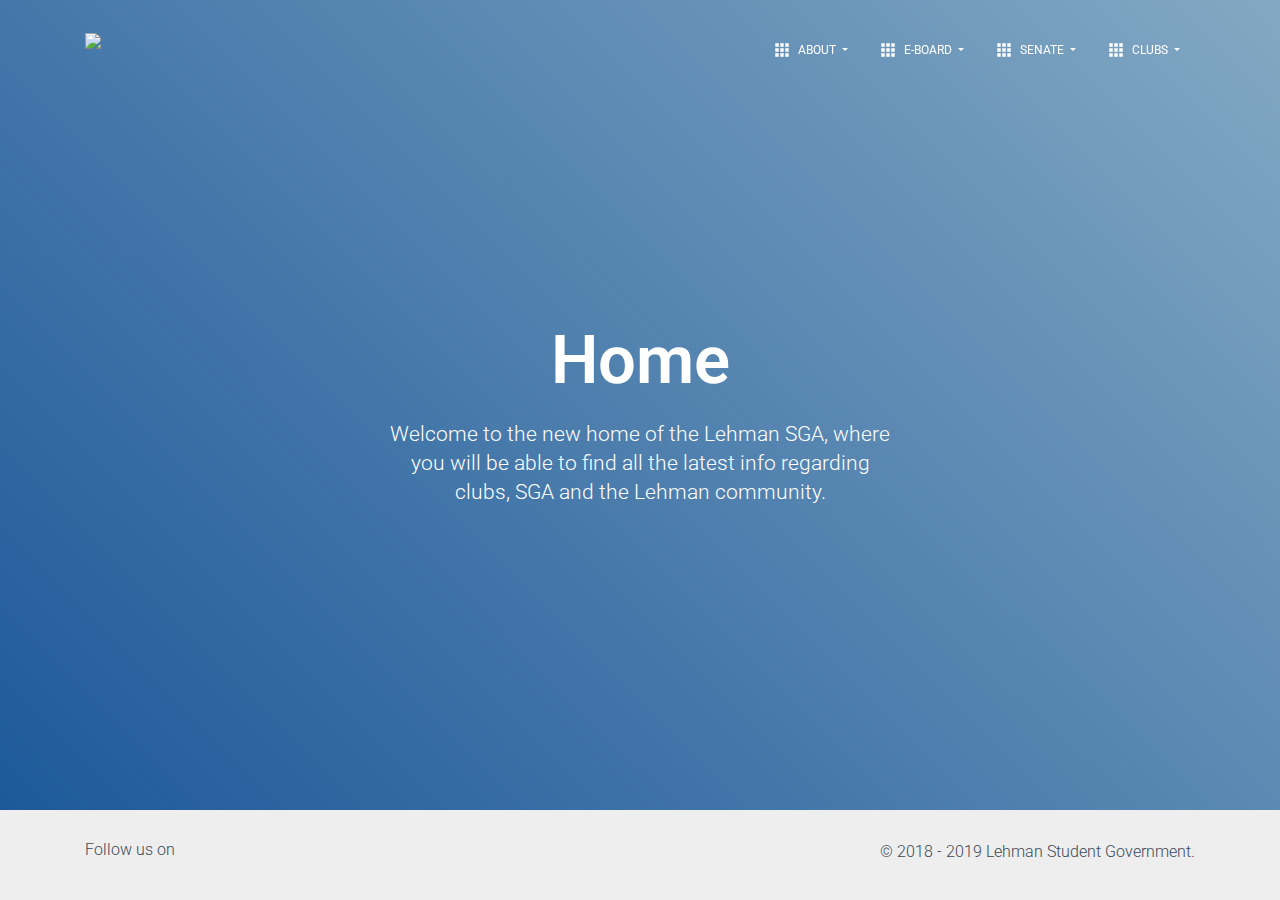
==== index.html @ 07c0b453 "index page" ====
<!DOCTYPE html>
<html lang="en">

<head>
  <meta charset="utf-8" />
  <link rel="apple-touch-icon" sizes="76x76" href="./assets/img/apple-icon.png">
  <link rel="icon" type="image/png" href="./assets/img/favicon.png">
  <meta http-equiv="X-UA-Compatible" content="IE=edge,chrome=1" />
  <title>
    Lehman Student Government
  </title>
  <meta content='width=device-width, initial-scale=1.0, maximum-scale=1.0, user-scalable=0, shrink-to-fit=no' name='viewport' />
  <!--     Fonts and icons     -->
  <link rel="stylesheet" type="text/css" href="https://fonts.googleapis.com/css?family=Roboto:300,400,500,700|Roboto+Slab:400,700|Material+Icons" />
    <link rel="stylesheet" href="https://use.fontawesome.com/releases/v5.6.3/css/all.css" integrity="sha384-UHRtZLI+pbxtHCWp1t77Bi1L4ZtiqrqD80Kn4Z8NTSRyMA2Fd33n5dQ8lWUE00s/" crossorigin="anonymous">
  <!-- CSS Files -->
  <link href="./assets/css/material-kit.css?v=2.0.5" rel="stylesheet" />
  <!-- CSS Just for demo purpose, don't include it in your project -->
  <link href="./assets/demo/demo.css" rel="stylesheet" />
</head>

<body class="index-page sidebar-collapse">
  <nav class="navbar navbar-transparent navbar-color-on-scroll fixed-top navbar-expand-lg" color-on-scroll="100" id="sectionsNav">
    <div class="container">
      <div class="navbar-translate">
        <a class="navbar-brand" href="/index.html">
          <img src="https://i.imgur.com/G1gjAbA.png" class="img-responsive" style="height:70px;margin-top:-20px;">
          </a>
        <button class="navbar-toggler" type="button" data-toggle="collapse" aria-expanded="false" aria-label="Toggle navigation">
          <span class="sr-only">Toggle navigation</span>
          <span class="navbar-toggler-icon"></span>
          <span class="navbar-toggler-icon"></span>
          <span class="navbar-toggler-icon"></span>
        </button>
      </div>
      <div class="collapse navbar-collapse">
        <ul class="navbar-nav ml-auto">
            <li class="dropdown nav-item">
                <a href="#" class="dropdown-toggle nav-link" data-toggle="dropdown">
                    <i class="material-icons">apps</i> About
                </a>
                <div class="dropdown-menu dropdown-with-icons">
                    <a href="https://demos.creative-tim.com/material-kit/docs/2.1/getting-started/introduction.html" class="dropdown-item">
                        <i class="material-icons">content_paste</i> Senate
                    </a>
                </div>
            </li>
          <li class="dropdown nav-item">
            <a href="#" class="dropdown-toggle nav-link" data-toggle="dropdown">
              <i class="material-icons">apps</i> E-Board
            </a>
            <div class="dropdown-menu dropdown-with-icons">
                <a href="https://demos.creative-tim.com/material-kit/docs/2.1/getting-started/introduction.html" class="dropdown-item">
                    <i class="material-icons">content_paste</i> Senate
                </a>
            </div>
          </li>
          <li class="dropdown nav-item">
                <a href="#" class="dropdown-toggle nav-link" data-toggle="dropdown">
                    <i class="material-icons">apps</i> Senate
                </a>
                <div class="dropdown-menu dropdown-with-icons">
                    <a href="./index.html" class="dropdown-item">
                        <i class="material-icons">layers</i> About the SGA
                    </a>

                </div>
            </li>
          <li class="dropdown nav-item">
                <a href="#" class="dropdown-toggle nav-link" data-toggle="dropdown">
                    <i class="material-icons">apps</i> Clubs
                </a>
                <div class="dropdown-menu dropdown-with-icons">
                    <a href="./index.html" class="dropdown-item">
                        <i class="material-icons">layers</i> About the SGA
                    </a>
                    <a href="https://demos.creative-tim.com/material-kit/docs/2.1/getting-started/introduction.html" class="dropdown-item">
                        <i class="material-icons">content_paste</i> E-Board
                    </a>
                    <a href="https://demos.creative-tim.com/material-kit/docs/2.1/getting-started/introduction.html" class="dropdown-item">
                        <i class="material-icons">content_paste</i> Senate
                    </a>
                </div>
            </li>
        </ul>
      </div>
    </div>
  </nav>
  <div class="page-header header-filter clear-filter blue-filter" data-parallax="true" style="background-image: url('https://photos.smugmug.com/Lehman-College-Images/LS-2018/State-of-the-College-2018-Presentation/i-T4t2VrZ/0/8fcbe5f8/O/18498861713_098b0fcd3a_o.jpg');">
    <div class="container">
      <div class="row">
        <div class="col-md-8 ml-auto mr-auto">
          <div class="brand">
            <h1>Home</h1>
            <h3>Welcome to the new home of the Lehman SGA, where you will be able to find all the latest info regarding clubs, SGA and the Lehman community.</h3>
          </div>
        </div>
      </div>
    </div>
  </div>
  <footer class="footer" data-background-color="black">
    <div class="container">
      <nav class="float-left">
        <ul>
            <li> Follow us on </li>
          <li>
            <a href="https://facebook.com/lehmansga">
                <i class="fab fa-facebook-square fa-2x"></i>
            </a>
          </li>
            <li>
                <a href="https://instagram.com/lehmansga">
                    <i class="fab fa-instagram fa-2x"></i>
                </a>
            </li>


        </ul>
      </nav>
      <div class="copyright float-right">
          &copy; 2018 - 2019 Lehman Student Government.
      </div>
    </div>
  </footer>
  <!--   Core JS Files   -->
  <script src="./assets/js/core/jquery.min.js" type="text/javascript"></script>
  <script src="./assets/js/core/popper.min.js" type="text/javascript"></script>
  <script src="./assets/js/core/bootstrap-material-design.min.js" type="text/javascript"></script>
  <script src="./assets/js/plugins/moment.min.js"></script>
  <!-- Control Center for Material Kit: parallax effects, scripts for the example pages etc -->
  <script src="./assets/js/material-kit.js?v=2.0.5" type="text/javascript"></script>
</body>

</html>
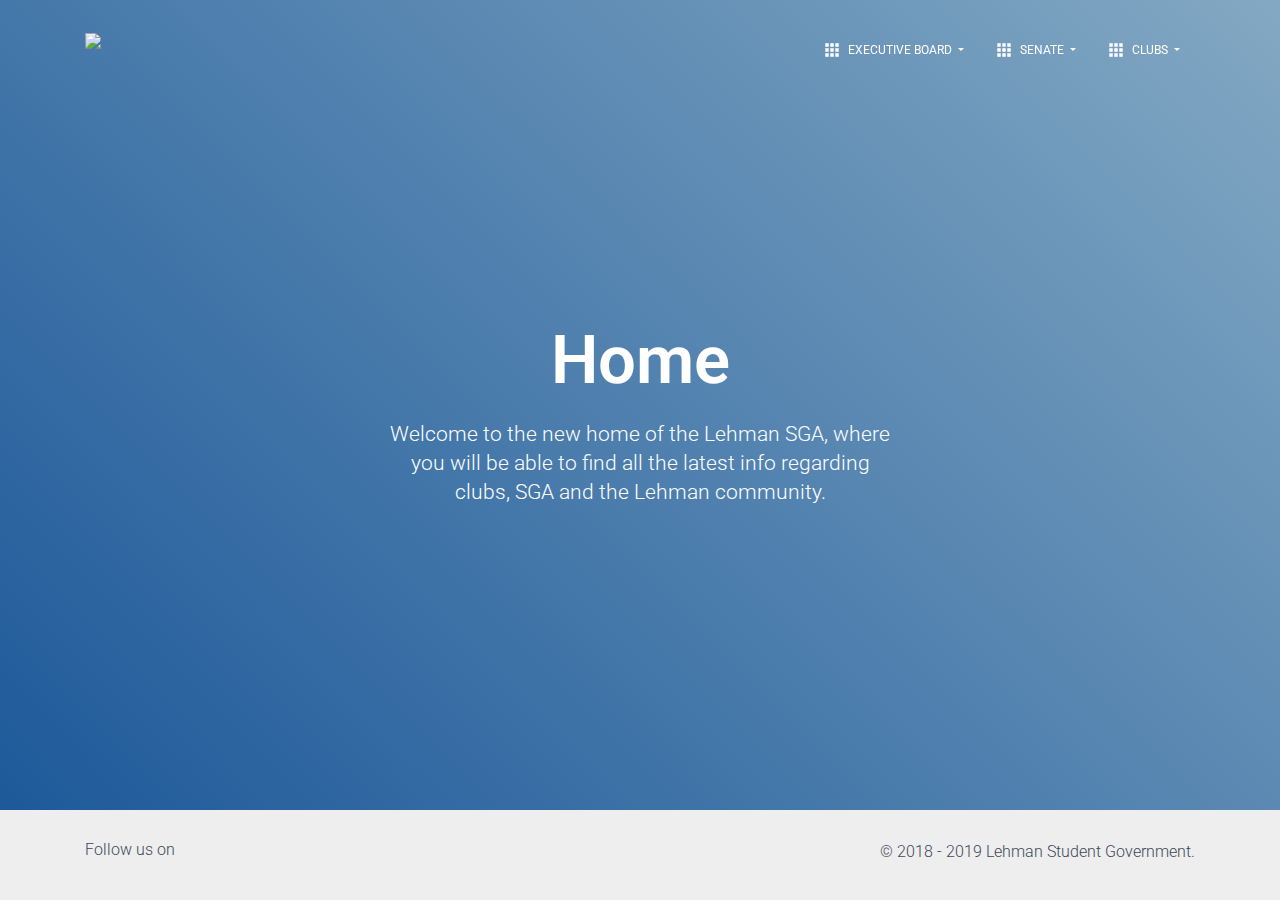
==== commit 6e6f2f20: "test" ====
--- a/index.html
+++ b/index.html
@@ -35,23 +35,19 @@
       </div>
       <div class="collapse navbar-collapse">
         <ul class="navbar-nav ml-auto">
-            <li class="dropdown nav-item">
-                <a href="#" class="dropdown-toggle nav-link" data-toggle="dropdown">
-                    <i class="material-icons">apps</i> About
-                </a>
-                <div class="dropdown-menu dropdown-with-icons">
-                    <a href="https://demos.creative-tim.com/material-kit/docs/2.1/getting-started/introduction.html" class="dropdown-item">
-                        <i class="material-icons">content_paste</i> Senate
-                    </a>
-                </div>
-            </li>
           <li class="dropdown nav-item">
             <a href="#" class="dropdown-toggle nav-link" data-toggle="dropdown">
-              <i class="material-icons">apps</i> E-Board
+              <i class="material-icons">apps</i> Executive Board
             </a>
             <div class="dropdown-menu dropdown-with-icons">
-                <a href="https://demos.creative-tim.com/material-kit/docs/2.1/getting-started/introduction.html" class="dropdown-item">
-                    <i class="material-icons">content_paste</i> Senate
+                <a href="eboard" class="dropdown-item" >
+                    <i class="material-icons">content_paste</i> Officers
+                </a>
+                <a href="https://demos.creative-tim.com/material-kit/docs/2.1/getting-started/introduction.html" class="dropdown-item" >
+                    <i class="material-icons">content_paste</i> Committees
+                </a>
+                <a href="https://demos.creative-tim.com/material-kit/docs/2.1/getting-started/introduction.html" class="dropdown-item" >
+                    <i class="material-icons">content_paste</i> Bylaws
                 </a>
             </div>
           </li>
@@ -60,8 +56,14 @@
                     <i class="material-icons">apps</i> Senate
                 </a>
                 <div class="dropdown-menu dropdown-with-icons">
-                    <a href="./index.html" class="dropdown-item">
-                        <i class="material-icons">layers</i> About the SGA
+                    <a href="./senate/team" class="dropdown-item" >
+                        <i class="material-icons">content_paste</i> Senators
+                    </a>
+                    <a href="./senate/committees" class="dropdown-item" >
+                        <i class="material-icons">content_paste</i> Committees
+                    </a>
+                    <a href="./senate/bylaws" class="dropdown-item" >
+                        <i class="material-icons">content_paste</i> Bylaws
                     </a>
 
                 </div>
@@ -72,13 +74,16 @@
                 </a>
                 <div class="dropdown-menu dropdown-with-icons">
                     <a href="./index.html" class="dropdown-item">
-                        <i class="material-icons">layers</i> About the SGA
+                        <i class="material-icons">layers</i> Official Clubs
                     </a>
                     <a href="https://demos.creative-tim.com/material-kit/docs/2.1/getting-started/introduction.html" class="dropdown-item">
-                        <i class="material-icons">content_paste</i> E-Board
+                        <i class="material-icons">content_paste</i> Club Budgets
                     </a>
                     <a href="https://demos.creative-tim.com/material-kit/docs/2.1/getting-started/introduction.html" class="dropdown-item">
-                        <i class="material-icons">content_paste</i> Senate
+                        <i class="material-icons">content_paste</i> Club Forms
+                    </a>
+                    <a href="https://demos.creative-tim.com/material-kit/docs/2.1/getting-started/introduction.html" class="dropdown-item">
+                        <i class="material-icons">content_paste</i> Club Info
                     </a>
                 </div>
             </li>
--- a/assets/css/material-kit.css
+++ b/assets/css/material-kit.css
@@ -17326,7 +17326,10 @@
   height: 90vh;
   overflow: hidden;
 }
-
+.index-page .page-header .smallheader {
+  height: 5vh;
+  overflow: hidden;
+}
 .index-page .brand {
   color: #fff;
   text-align: center;
